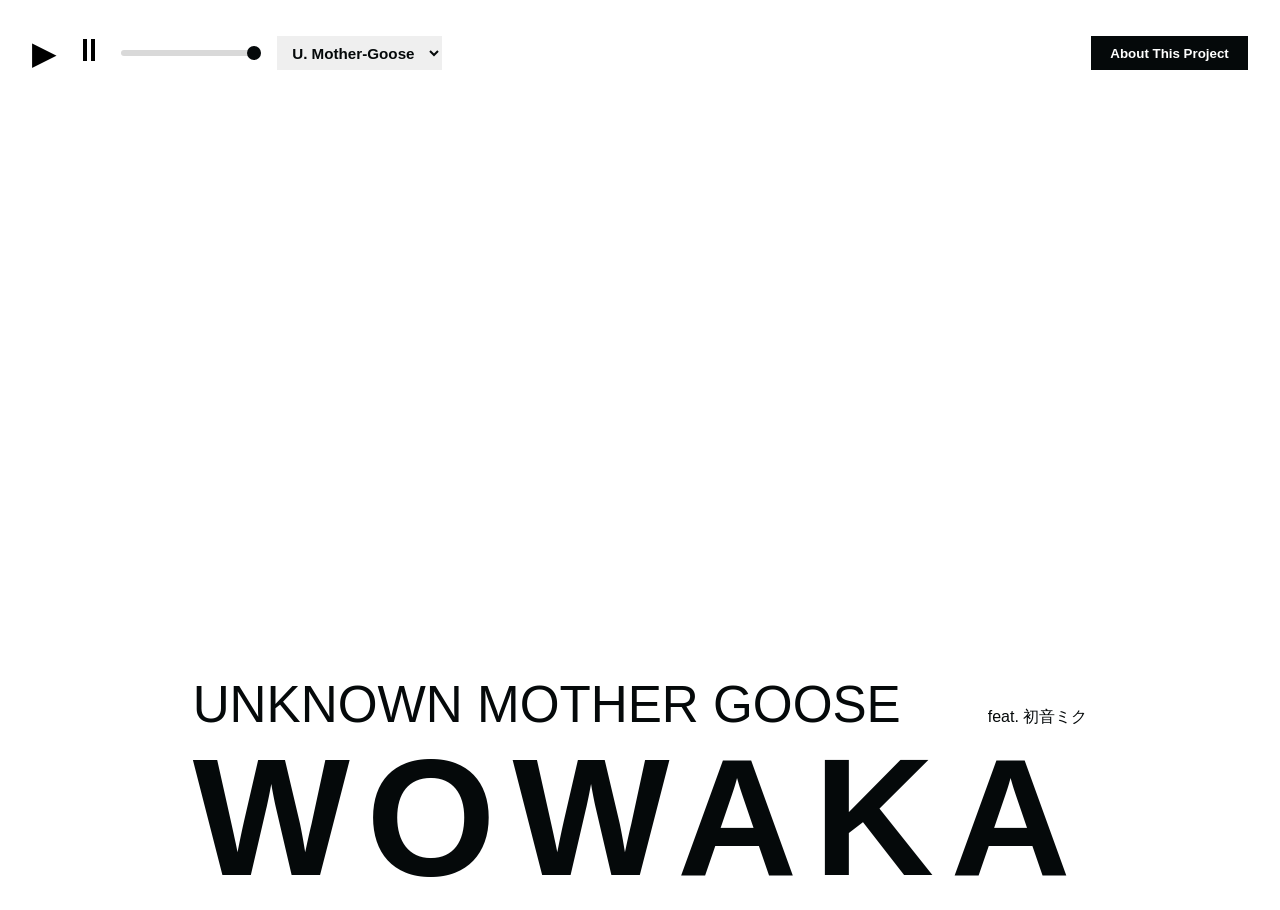
==== 263-Midterm/index.html @ 0dfd1c95 "Added new Song Added Unknown Mother Goose, removed Rolling Girl" ====
<!DOCTYPE html>
<html lang="en">

<head>
    <meta charset="UTF-8" />
    <meta name="viewport" content="width=device-width, initial-scale=1.0" />
    <title>Wowaka: Audio Visual</title>
    <link rel="stylesheet" href="styles.css" />

</head>

<body>

    <header class="top-bar">
        <div class="brand">
            <button id="playStop">▶</button>
            <button id="pause">⏸</button>
            <input type="range" id="volumeSlider" min="0" max="1" step="0.01" value="1" />
            <select id="songSelect">
                <option value="sounds/umg.mp3">U. Mother-Goose</option>
                <option value="sounds/zureteiku.mp3">Zureteiku</option>
            </select>
        </div>

        <audio id="audio"></audio>

        <button class="about-btn">About This Project</button>
    </header>

    <main>
        <div class="a-visuals"></div>
        <div class="text">
        <section class="song-info">
            <h2><span id="#songtitle">UNKNOWN MOTHER GOOSE</span> <span id="featuring">feat. 初音ミク</span></h2>
        </section>

        <h1 class="artist">WOWAKA</h1>
        </div>
    </main>

    <script src="audio.js"></script>
    <script src="zureteiku.js"></script>
</body>

</html>
---- 263-Midterm/styles.css ----
* {
    box-sizing: border-box;
    margin: 0;
    padding: 0;
}

body {
    font-family: Helvetica, Arial, sans-serif;
    background: white;
    color: #05090A;
    min-height: 100vh;
    display: flex;
    flex-direction: column;
}

/* -- Header -- */

.top-bar {
    display: flex;
    justify-content: space-between;
    align-items: center;
    padding: 2rem;
}

.brand {
    display: flex;
    align-items: center;
    gap: 1rem;
}

.about-btn {
    padding: 0.6rem 1.2rem;
    background: #05090A;
    color: white;
    border: none;
    font-weight: bold;
    cursor: pointer;
}

/* -- Main -- */

main {
    flex: 1;
    display: flex;
    flex-direction: column;
    padding: 0 1rem;
}

/* -- Visual Area for Audio Visual -- */
.a-visuals {
    flex: 1;
    width: 100%;
}

.song-info h2 {
    display: flex;
    justify-content: space-between;
    align-items: baseline;
    font-size: clamp(1.8rem, 4vw, 3.5rem);
    font-weight: 400;
    margin: 0;
}

#featuring {
    font-size: clamp(1rem, 1vw, 1.5rem);
    font-weight: 400;
}

.artist {
    text-align: center;
    font-size: clamp(3rem, 13vw, 12rem);
    font-weight: 700;
    line-height: 1;
    letter-spacing: 0.1em;
}

.text {
    max-width: 950px;
    margin: 0 auto;
}

/* -- Audio Controls -- */

#songSelect {
    border: none;
    padding: 0.45rem 0.7rem;
    font-size: 0.95rem;
    color: #05090A;
    font-weight: bold;
    cursor: pointer;
}


#songSelect:hover {
    filter: brightness(0.97);
}

#songSelect:focus {
    outline: 2px solid #05090A;
    outline-offset: 2px;
}

/* Play and Pause button styling */
#playStop {
    background: none;
    border: none;
    padding: 0;
    font-size: 2rem;
    cursor: pointer;
}

#pause {
    background: none;
    border: none;
    padding: 0 0 5px 0;
    font-size: 2rem;
    cursor: pointer;
}

#pause.is-paused {
    background: none;
    border: none;
    padding: 0;
    font-size: 2rem;
    cursor: pointer;
}

/* Volume slider track */
#volumeSlider::-webkit-slider-runnable-track {
  background: #d9d9d9;   
  height: 6px;
  border-radius: 3px;
}

/* Volume slider knob */
#volumeSlider::-webkit-slider-thumb {
  -webkit-appearance: none;
  appearance: none;
  width: 14px;
  height: 14px;
  background: #05090A;
  border-radius: 50%;
  cursor: pointer;
  margin-top: -4px;
}

/* remove default styling */
#volumeSlider {
  -webkit-appearance: none;
  appearance: none;
  width: 140px;
}
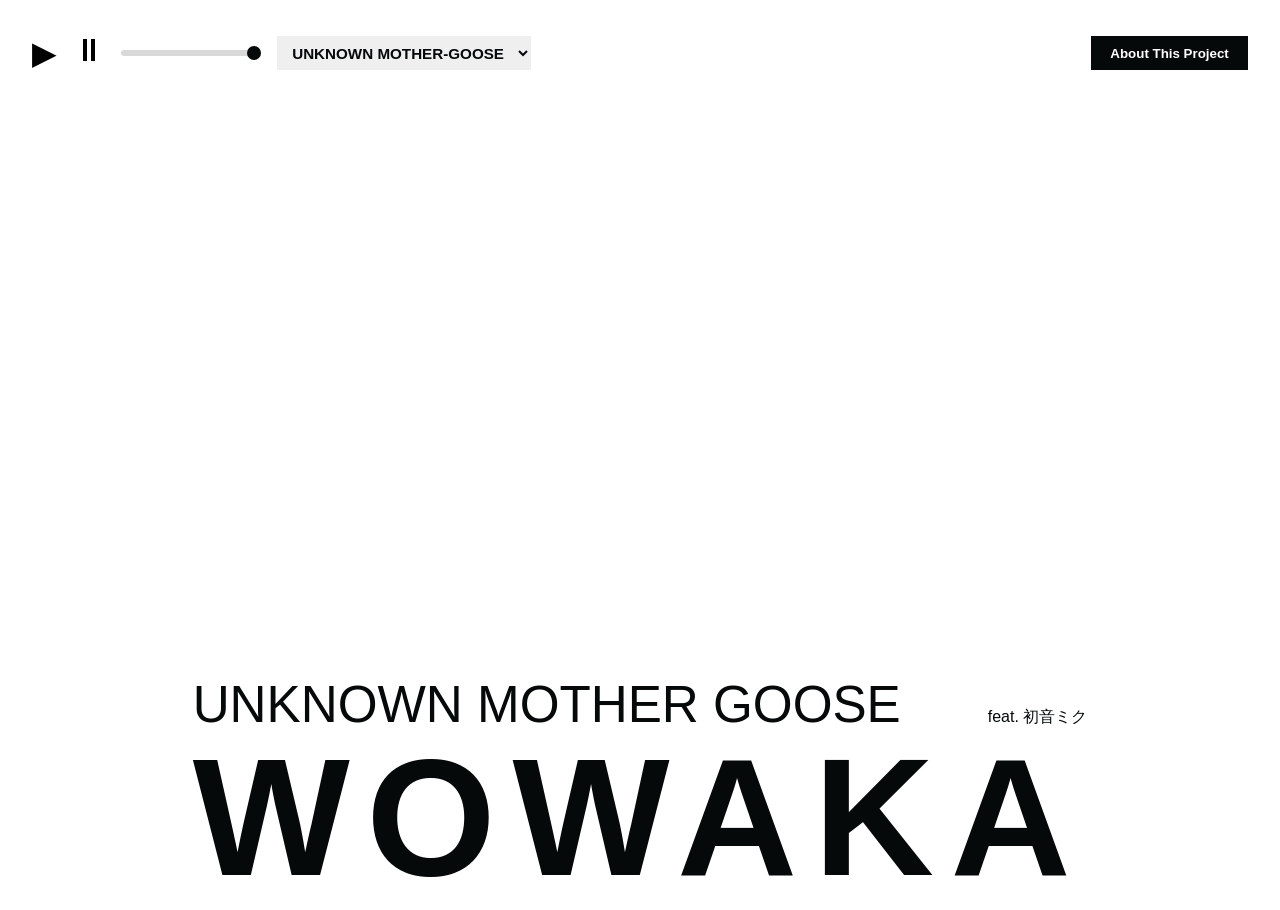
==== commit 2f98d112: "Added a function that changes the text based on song chosen Added a function that changes the h2 tex" ====
--- a/263-Midterm/index.html
+++ b/263-Midterm/index.html
@@ -17,8 +17,8 @@
             <button id="pause">⏸</button>
             <input type="range" id="volumeSlider" min="0" max="1" step="0.01" value="1" />
             <select id="songSelect">
-                <option value="sounds/umg.mp3">U. Mother-Goose</option>
-                <option value="sounds/zureteiku.mp3">Zureteiku</option>
+                <option value="sounds/umg.mp3">UNKNOWN MOTHER-GOOSE</option>
+                <option value="sounds/zureteiku.mp3">ZURETEIKU</option>
             </select>
         </div>
 
@@ -31,7 +31,7 @@
         <div class="a-visuals"></div>
         <div class="text">
         <section class="song-info">
-            <h2><span id="#songtitle">UNKNOWN MOTHER GOOSE</span> <span id="featuring">feat. 初音ミク</span></h2>
+            <h2><span id="songtitle">UNKNOWN MOTHER GOOSE</span> <span id="featuring">feat. 初音ミク</span></h2>
         </section>
 
         <h1 class="artist">WOWAKA</h1>
@@ -40,6 +40,7 @@
 
     <script src="audio.js"></script>
     <script src="zureteiku.js"></script>
+    <script src="umg.js"></script>
 </body>
 
 </html>
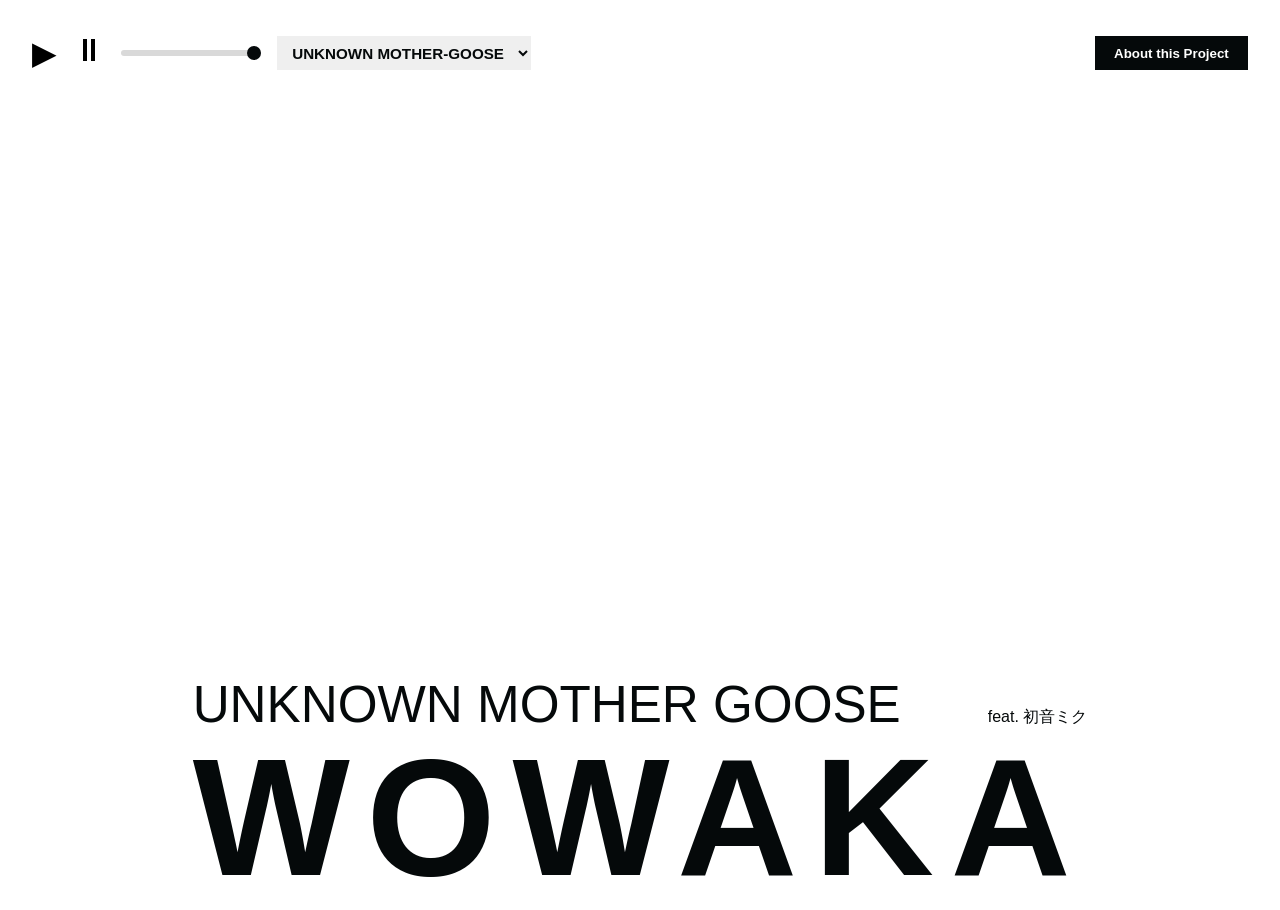
==== commit 71a3db8a: "Added Heart SVG Added new Heart SVG and Animation to play during UMG" ====
--- a/263-Midterm/index.html
+++ b/263-Midterm/index.html
@@ -24,22 +24,97 @@
 
         <audio id="audio"></audio>
 
-        <button class="about-btn">About This Project</button>
+        <button class="about-btn">About this Project</button>
+        
+        <div class="about-popup">
+            <div class="about-content">
+                <button class="close-popup">✕</button>
+                <p>
+                    This project acts as an audio-visual tribute to the late Wowaka, who went on to inspire millions with his music.
+                </p>
+                <p id="date">1987-2019</p>
+            </div>
+        </div>
     </header>
 
     <main>
-        <div class="a-visuals"></div>
+        <div class="a-visuals">
+            <svg id="umg-heart" xmlns="http://www.w3.org/2000/svg" viewBox="0 0 427.31 438.41">
+                <defs>
+                    <style>
+                        .st0 {
+                            fill: #c4c4c4;
+                        }
+            
+                        .st0,
+                        .st1,
+                        .st2,
+                        .st3 {
+                            stroke: #fff;
+                            stroke-miterlimit: 10;
+                            stroke-width: 4px;
+                        }
+            
+                        .st1 {
+                            fill: #a8a8a8;
+                        }
+            
+                        .st2 {
+                            fill: #8d8b88;
+                        }
+            
+                        .st3 {
+                            fill: #6e6e6e;
+                        }
+                    </style>
+                </defs>
+                <path class="st2" d="M50.08,130.92l69.6,135.86-77.75-42.66c-1.4-.43-1.19-2.34-1.53-2.78l7.73-93.79,1.95,3.37Z" />
+                <path class="st2"
+                    d="M48.14,127.56c.35-.21.74-.92.97-.97,41.93-8.35,87.96-22.94,129.79-34.1,10.99-2.93,22.57-8.11,33.61-10.38.3-.06.65.03.97,0,.85,5.38-.13,10.59-.04,16,.17,9.72,4.49,11.74-4.88,19.21-12.75,10.17-24.99,13.58-35.69,28.12-19.11,25.97-18.72,66.77,10.01,79.14,8.57,3.69,18.64,2.12,25.48-4.23,2.28-2.12,4.02-4.58,4.15-7.71.02-.57.12-1.51,0-1.93,2.63-.93,5.05-6.58,6.06-7.48.6-.54,9.12-5.45,10.15-5.81,13.85-4.76,25.98,6.26,32.48,17.28,12.16,20.59,7.59,42.92-5.73,61.68-8.19,11.54-19.1,20.4-30.41,28.68-6.16,4.51-10.2,11.47-10.65,19.09v.12c-1.33,24.62-.79,54.56.04,79.37.06,1.86-.99,3.88,1.93,3.34-.52.53-.16,3.64-2.88,2.89l-92.84-143.09c6.71-.92,6.59-7.08,17.65-1.7,13.2,6.43,18.66,12.43,35.16,15.12,26.98,4.41,63.13-9.3,67.81-39.27,2.06-13.17-6.25-29.1-20.69-30.13-8.96-.64-3.52,3.35-2.24,7.12,7.96,23.36-10.95,36.28-32.47,35.36-28.47-1.21-49.1-26.67-55.7-52.58-3.28-12.87-.91-27.23-10.56-36.82l-64.99-33.63-6.49-2.69" />
+                <path class="st1"
+                    d="M376.86,126.57c-52.39-14.17-104.84-28.2-157.21-42.48-.02,0-.03,0-.05-.01-1.58-.45-1.65-2.69-.15-3.35l.02.02L376.28,11.68c1.19-.52,2.52.35,2.52,1.64v112.58l-1.94.67Z" />
+                <path class="st1"
+                    d="M380.44,127.69l41.39,3.53c1.2.1,1.96,1.34,1.52,2.46l-32.74,82.27c-.68,1.7-3.16,1.42-3.45-.39-.31-1.92-.52-3.84-.62-5.36-1.71-26.69-4.55-53.36-6.76-80.09l.66-2.42Z" />
+                <path class="st3"
+                    d="M219.66,84.11c52.37,14.28,104.82,28.31,157.21,42.48.3,2.34-3.21,3.48-4.82,4.37-17.39,9.55-38.24,20.86-56.21,28.87-3.78,1.68-8.94,4.3-13.04,4.36-7.5.11-16.13-7.65-22.74-10.89-23.65-11.59-56.5-13.83-77.24,4.7-19.75,17.65-23.21,52.34,9.68,54.64-.19,4.39-3.54,7.47-7.13,10.14-5.31,3.94-12.21,5.24-18.52,3.27-32.64-10.2-33.94-53.48-13.99-80.61,10.7-14.54,22.94-17.95,35.69-28.12,9.37-7.47,5.05-9.49,4.88-19.21-.08-4.62.62-9.09.3-13.65-.1-1.39,1.07-2.59,2.44-2.38.07.01,1.91,1.61,3.48,2.04h.01Z" />
+                <path class="st3"
+                    d="M51.04,10.57c3.72,2.19,7.97,4.21,11.92,5.97,48.63,21.64,99.18,45.36,148.58,64.61.31.12.63.72.97.97-11.04,2.27-22.62,7.45-33.61,10.38-41.82,11.16-87.86,25.74-129.79,34.1V12.5c.14-.09-.33-2.59,1.93-1.93h0Z" />
+                <path class="st3"
+                    d="M306.29,266.79c-.29.56,0,2.28-.75,3.55-24.8,41.95-54.74,81.25-80.29,122.8-1.67,2.71-7.29,12.23-8.88,13.84-2.92.54-1.87-1.48-1.93-3.34-.83-24.81-1.37-54.74-.04-79.37v-.12c.45-7.62,4.49-14.57,10.65-19.09,11.3-8.28,22.21-17.14,30.41-28.68,13.32-18.76,17.89-41.09,5.73-61.68-6.51-11.02-18.63-22.05-32.48-17.28-1.03.35-9.55,5.27-10.15,5.81-1.01.9-3.43,6.55-6.06,7.48-.37-1.27-3.15-4.04-3.65-6.51-3.72-18.34,12-31.97,29.32-32.2,35.93-.48,56.79,33.06,59.29,65.42.83,10.79-4.14,25.55,8.83,29.37h0Z" />
+                <path class="st3"
+                    d="M119.69,266.79L50.08,130.92c-.83-2.68,3.34-1.11,4.55-.67l64.99,33.63c9.65,9.59,7.28,23.95,10.56,36.82,6.6,25.91,27.23,51.37,55.7,52.58,21.52.91,40.44-12,32.47-35.36-1.29-3.77-6.72-7.76,2.24-7.12,14.44,1.03,22.75,16.96,20.69,30.13-4.69,29.97-40.83,43.68-67.81,39.27-16.49-2.69-21.96-8.69-35.16-15.12-11.06-5.38-10.94.78-17.65,1.7-.32.04-.65-.03-.97,0h0Z" />
+                <path class="st1"
+                    d="M200.37,436.24L13.33,235.86c1.79-.45,2.68.67,3.99,1.31,29.48,14.53,57.96,32.77,86.44,48.92,28.07,43.9,57.85,86.76,85.94,130.64,3.96,6.19,8.06,12.4,11.5,18.92.28.53-.43,1.03-.83.59h0Z" />
+                <path class="st3"
+                    d="M377.84,129.49c.07.09,1.69-.39,1.95.64,2.22,26.72,5.05,53.4,6.76,80.09.2,3.17.92,8.12,1.92,11.13l-1.23,2.62c-.72.68-1.8.79-2.63,1.24-23.78,12.86-47.53,26.59-71.52,39.17-2.52,1.32-3.61,1.05-4.86,1.44l69.61-136.33h0Z" />
+                <path class="st1"
+                    d="M211.54,81.15C162.14,61.89,111.58,38.17,62.96,16.53c-3.36-1.5-6.94-3.19-10.23-5-.54-.3-.39-1.11.23-1.18,22.14-2.47,44.87-5.76,67.22-7.52,6.31-.5,12.8-1.02,19.13-.77,3.82,3.2,7.4,6.83,10.85,10.42,18.43,19.24,37.21,40.12,55.11,59.95,2.11,2.34,5.06,5.81,6.27,8.72h0Z" />
+                <path class="st1"
+                    d="M384.61,225.21c-4.86,7.6-11.71,14.6-17.87,21.28-47.78,51.79-143.15,149.36-141.48,146.65,25.54-41.55,55.49-80.85,80.29-122.8.75-1.27.46-3,.75-3.55.05-.1,1.6-.86,1.93-.97,1.25-.39,2.34-.12,4.86-1.44,24-12.58,47.74-26.31,71.52-39.17h0Z" />
+                <path class="st3"
+                    d="M48.14,127.56l-7.73,93.79c-7.1-9.27-17.7-40.41-22.71-53.19-3.4-8.7-10.6-23.85-12.59-31.88-.41-1.64-.69-3.15-.48-4.84l43.51-3.87h0Z" />
+                <path class="st1"
+                    d="M49.1,12.5v1.93c-2.16-.5-3.32,3.85-3.89,5.29C31.8,53.37,18.88,89.04,6.52,123.16c-.63,1.75-1.03,3.5-.93,5.37-1.25,1.56-1.76-.11-1.93-1.44-.49-3.83.22-8.54,0-12.58-.9-15.94-2.57-37.54-1.02-53.25.17-1.69.04-2.24.97-3.86,1.95-3.39,12.91-12.54,16.51-16.36,7.39-7.83,17.27-20.62,25.07-27.16,1.76-1.48,3.49-1.11,3.91-1.39h0Z" />
+                <path class="st2"
+                    d="M423.96,127.78l-43.21-114.31c2.39.86,4.08,2.57,5.82,4.32,13.12,13.26,25.1,27.78,38.45,40.83.68,23.09.06,46.13-.75,69.1,0,.17-.25.21-.31.05h0Z" />
+                <path class="st0"
+                    d="M377.84,129.49l-69.61,136.33c-.33.1-1.88.87-1.93.97-12.97-3.82-7.99-18.58-8.83-29.37-2.5-32.36-23.36-65.9-59.29-65.42-17.31.23-33.04,13.87-29.32,32.2.5,2.47,3.28,5.23,3.65,6.51.12.42.02,1.36,0,1.93-32.89-2.3-29.43-36.98-9.68-54.64,20.73-18.54,53.59-16.29,77.24-4.7,6.61,3.24,15.24,11,22.74,10.89,4.11-.06,9.26-2.68,13.04-4.36,17.97-8.01,38.82-19.33,56.21-28.87,1.62-.89,5.55-1.78,5.79-1.47h0Z" />
+                <path class="st0"
+                    d="M48.55,15.89L5.44,129.28c-.38.99.41,2.04,1.47,1.95l41.22-3.67.95-111.57c0-.31-.43-.39-.54-.1h0Z" />
+                <path class="st0"
+                    d="M378.81,14.32v112.61c0,.35.27.65.62.68l43.74,3.73c.5.04.87-.45.7-.92l-43.74-116.35c-.27-.71-1.32-.52-1.32.24h0Z" />
+            </svg>
+        </div>
         <div class="text">
-        <section class="song-info">
-            <h2><span id="songtitle">UNKNOWN MOTHER GOOSE</span> <span id="featuring">feat. 初音ミク</span></h2>
-        </section>
+            <section class="song-info">
+                <h2><span id="songtitle">UNKNOWN MOTHER GOOSE</span> <span id="featuring">feat. 初音ミク</span></h2>
+            </section>
 
-        <h1 class="artist">WOWAKA</h1>
+            <h1 class="artist">WOWAKA</h1>
         </div>
     </main>
-
+    <script src="zureteiku.js"></script>
     <script src="audio.js"></script>
-    <script src="zureteiku.js"></script>
     <script src="umg.js"></script>
 </body>
 
--- a/263-Midterm/styles.css
+++ b/263-Midterm/styles.css
@@ -2,6 +2,12 @@
     box-sizing: border-box;
     margin: 0;
     padding: 0;
+}
+@font-face {
+  font-family: "HelveticaOblique";
+  src: url("fonts/helvetica/Helvetica-Oblique.ttf") format("truetype");
+  font-weight: normal;
+  font-style: normal;
 }
 
 body {
@@ -37,6 +43,41 @@
     cursor: pointer;
 }
 
+.about-popup {
+    position: fixed;
+    top: 0;
+    left: 0;
+    width: 100%;
+    height: 100%;
+
+    display: none;
+    /* hidden initially */
+
+    justify-content: center;
+    align-items: center;
+
+    background: rgba(0, 0, 0, 0.6);
+    z-index: 1000;
+}
+
+.about-content {
+    background: white;
+    padding: 30px;
+    border-radius: 10px;
+    max-width: 400px;
+    position: relative;
+}
+
+.close-popup {
+    position: absolute;
+    top: 10px;
+    right: 10px;
+    border: none;
+    background: none;
+    font-size: 20px;
+    cursor: pointer;
+}
+
 /* -- Main -- */
 
 main {
@@ -48,8 +89,25 @@
 
 /* -- Visual Area for Audio Visual -- */
 .a-visuals {
+    position: relative; /* allows absolute children */
+    overflow: hidden; 
     flex: 1;
     width: 100%;
+    height: 300px;
+}
+
+#umg-heart {
+    display: none;
+    transform: scale(0.1);
+}
+
+#umg-heart path {
+    transform-box: fill-box;
+}
+
+.visual-layer{
+  position: absolute;
+  inset: 0;
 }
 
 .song-info h2 {
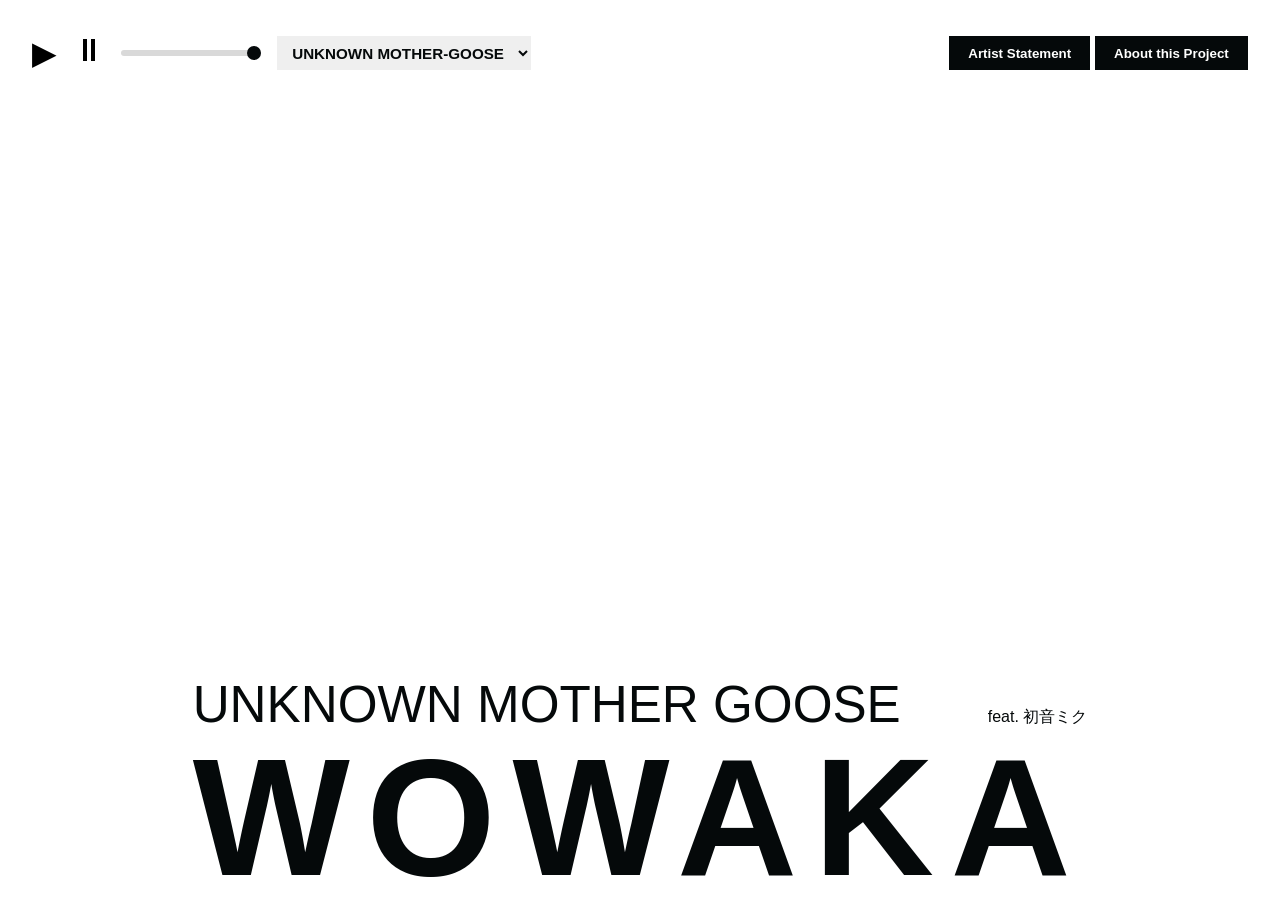
==== commit 0c7eafe1: "Cleaned up comments and fixed formatting Added a button to open the artist statement, cleaned up and" ====
--- a/263-Midterm/index.html
+++ b/263-Midterm/index.html
@@ -23,8 +23,10 @@
         </div>
 
         <audio id="audio"></audio>
-
+        <div class="buttons">
+        <button id="statement">Artist Statement</button>
         <button class="about-btn">About this Project</button>
+        </div>
         
         <div class="about-popup">
             <div class="about-content">
--- a/263-Midterm/styles.css
+++ b/263-Midterm/styles.css
@@ -34,7 +34,7 @@
     gap: 1rem;
 }
 
-.about-btn {
+.about-btn, #statement {
     padding: 0.6rem 1.2rem;
     background: #05090A;
     color: white;
@@ -49,23 +49,35 @@
     left: 0;
     width: 100%;
     height: 100%;
-
     display: none;
-    /* hidden initially */
-
     justify-content: center;
     align-items: center;
-
     background: rgba(0, 0, 0, 0.6);
     z-index: 1000;
 }
 
+.about-btn:hover {
+    background: #313131;
+}
+
 .about-content {
     background: white;
+    font-size: clamp(1rem, 1vw, 1.5rem);
     padding: 30px;
     border-radius: 10px;
-    max-width: 400px;
+    max-width: 30%;
     position: relative;
+    text-align: center;
+    font-family: Helvetica, Arial, sans-serif;
+}
+
+#date {
+    margin-top: 5%;
+    font-size: clamp(0.75rem, 1vw, 0.9rem);
+}
+
+.about-content p {
+    margin-top: 5%;
 }
 
 .close-popup {
@@ -73,9 +85,15 @@
     top: 10px;
     right: 10px;
     border: none;
-    background: none;
+    background: rgba(0, 0, 0, 1);
+    padding: 0 5px;
+    color: #fff;
     font-size: 20px;
     cursor: pointer;
+}
+
+.close-popup:hover {
+    background: #313131;
 }
 
 /* -- Main -- */
@@ -89,16 +107,27 @@
 
 /* -- Visual Area for Audio Visual -- */
 .a-visuals {
-    position: relative; /* allows absolute children */
+    position: relative;
     overflow: hidden; 
     flex: 1;
+    align-items: center;
     width: 100%;
-    height: 300px;
+    height: 100%;
+}
+
+.a-visuals svg {
+    width: 20vw;
+    height: auto;
 }
 
 #umg-heart {
     display: none;
-    transform: scale(0.1);
+        position: absolute;
+        top: 50%;
+        left: 50%;
+        transform: translate(-50%, -50%) scale(1);
+        width: 20vw;
+        height: auto;
 }
 
 #umg-heart path {
